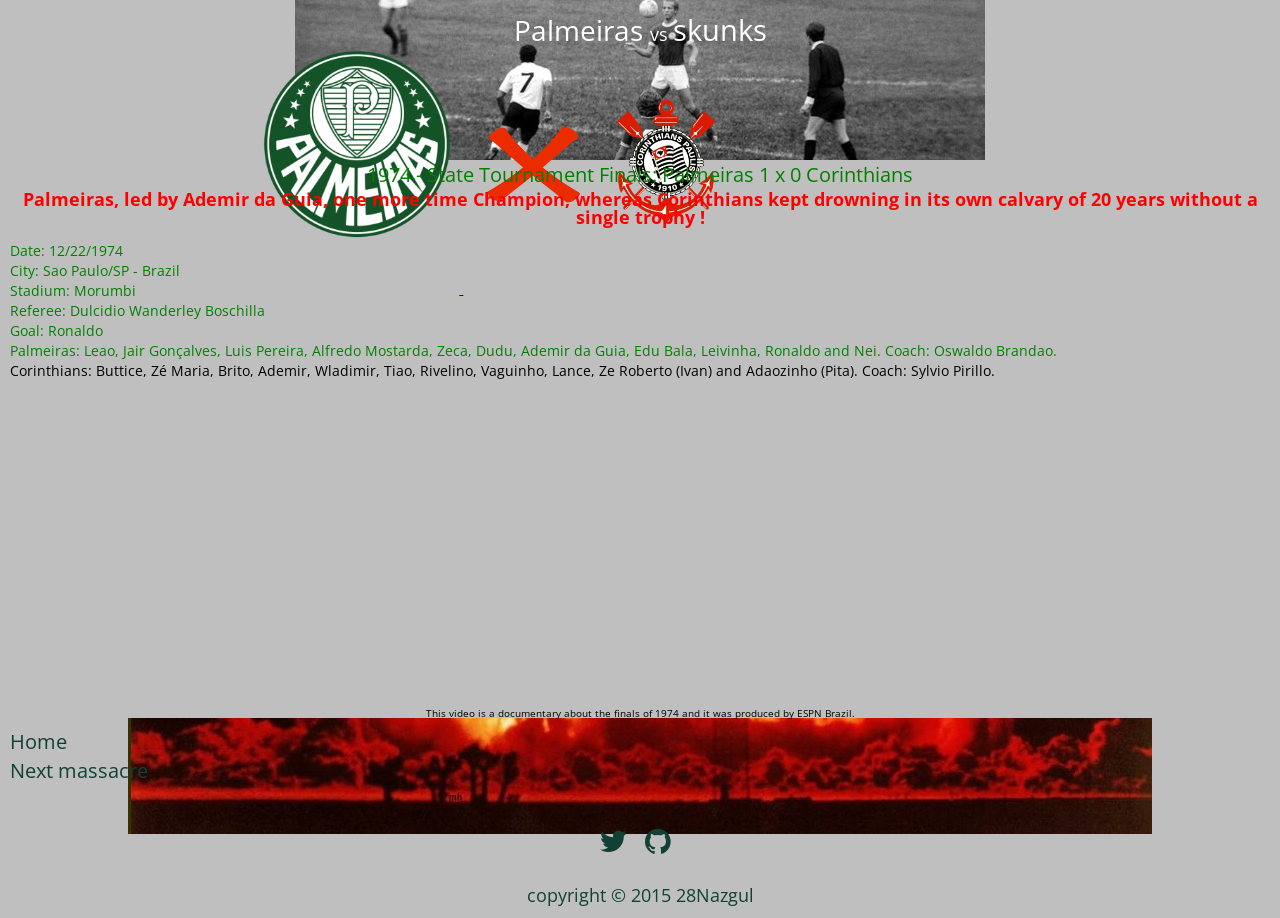
==== 1974.html @ 8370b0bb "first commit" ====
<!DOCTYPE html>
<html>
	<head>
	 	<meta charset="utf-8">
	 	<meta name="viewport" content="width=device-width, initial-scale=1">
	 	<title> Palmeiras vs skunks </title>
	 	<link rel="stylesheet" href="css/style.css">
	 	<link href='https://fonts.googleapis.com/css?family=Open+Sans' rel='stylesheet' type='text/css'>
	 	<link rel="stylesheet" href="https://maxcdn.bootstrapcdn.com/font-awesome/4.5.0/css/font-awesome.min.css">
	</head>

	<body>
		<header>
			<div class="origin">
				<h1> Palmeiras <span> vs </span> <span class="skunks">skunks </span> </h1>
				<h3> The biggest soccer rivalry </h3>
				<div class="logos">
				<a href="index.html">
				<img class="logo" src="images/logoSEPtransparente.png" alt="Palmeiras"/>
				</a>
				<img class="logo2" src="images/logox.png" alt="versus"/>
				<a href="index.html">
				<img class="logo3" src="images/logogamba2.png" alt="skunks"/>
				</a>
				</div>
			</div>
		</header>

		<div class="specifics">
		<h1 class="headings"> 1974 - State Tournament Finals: Palmeiras 1 x 0 Corinthians </h1>
		<h2 class= "subheadings"> Palmeiras, led by Ademir da Guia, one more time Champion, whereas Corinthians kept drowning in its own calvary of 20 years without a single trophy !</h2>
		
		<div class="stats">
		<p> Date: 12/22/1974</p>
		<p>City: Sao Paulo/SP - Brazil</p>
		<p>	Stadium: Morumbi</p>
		<p>Referee: Dulcidio Wanderley Boschilla</p>
		<p>Goal: Ronaldo</p>
		<p> Palmeiras: Leao, Jair Gonçalves, Luis Pereira, Alfredo Mostarda, Zeca, Dudu, Ademir da Guia, Edu Bala, Leivinha, Ronaldo and Nei. Coach: Oswaldo Brandao.</p>
		<p> <span>Corinthians: Buttice, Zé Maria, Brito, Ademir, Wladimir, Tiao, Rivelino, Vaguinho, Lance, Ze Roberto (Ivan) and Adaozinho (Pita). Coach: Sylvio Pirillo.</span></p>

		</div>
		<div class="video">
			<iframe width="560" height="315" src="https://www.youtube.com/embed/-FabzmRYqOU" frameborder="0" allowfullscreen></iframe>
			<h5> This video is a documentary about the finals of 1974 and it was produced by ESPN Brazil. </h5>
		</div>
		</div>

	<footer>
	<ul class="nav">
		<li><a href="index.html">Home</a></li>
		<li><a href="1986.html">Next massacre</a></li>
	</ul>
	<div class="socialmedia">
					<a href="https://twitter.com/SEPMassola"><i class="fa fa-twitter"></i></a>
					<a href="https://github.com/Nazgul28"><i class="fa fa-github"></i></a>
		</div>

		<div class="credits">
		<h6> copyright &copy; 2015 28Nazgul </h6>
		</div>

	</footer>


<script src="https://ajax.googleapis.com/ajax/libs/jquery/2.1.4/jquery.min.js"></script>
<script src="js/main.js"></script>
</body>
</html>
---- css/style.css ----
/* http://meyerweb.com/eric/tools/css/reset/ 
   v2.0 | 20110126
   License: none (public domain)
*/
html, body, div, span, applet, object, iframe,
h1, h2, h3, h4, h5, h6, p, blockquote, pre,
a, abbr, acronym, address, big, cite, code,
del, dfn, em, img, ins, kbd, q, s, samp,
small, strike, strong, sub, sup, tt, var,
b, u, i, center,
dl, dt, dd, ol, ul, li,
fieldset, form, label, legend,
table, caption, tbody, tfoot, thead, tr, th, td,
article, aside, canvas, details, embed,
figure, figcaption, footer, header, hgroup,
menu, nav, output, ruby, section, summary,
time, mark, audio, video {
  margin: 0;
  padding: 0;
  border: 0;
  font-size: 100%;
  font: inherit;
  vertical-align: baseline; }

/* HTML5 display-role reset for older browsers */
article, aside, details, figcaption, figure,
footer, header, hgroup, menu, nav, section {
  display: block; }

body {
  line-height: 1; }

ol, ul {
  list-style: none; }

blockquote, q {
  quotes: none; }

blockquote:before, blockquote:after,
q:before, q:after {
  content: '';
  content: none; }

table {
  border-collapse: collapse;
  border-spacing: 0; }

body {
  font-size: 14px;
  font-family: "Open Sans", sans-serif;
  font-color: #2e2e2e;
  margin: 0 auto; }
  @media (min-width: 600px) {
    body {
      background-color: rgba(0, 0, 0, 0.25); } }

header {
  width: 100%;
  background: url("../images/ademir2.jpg") no-repeat center center;
  background-position: cover; }
  header .origin {
    height: 145px;
    width: 100%;
    padding-top: 23px; }
    @media (min-width: 600px) {
      header .origin {
        padding-top: 15px; } }

h1 {
  font-size: 29px;
  font-family: 'Open Sans', sans-serif;
  text-align: center;
  color: white;
  padding-top: 5px; }
  h1 span {
    color: white;
    font-size: 18px; }
  h1 .skunks {
    color: white;
    font-size: 29px; }
  @media (min-width: 600px) {
    h1 {
      padding-top: 0px;
      font-size: 28px; } }

h3 {
  display: none; }

.logos {
  width: 100%;
  text-align: center; }
  .logos img.logo {
    width: 29%;
    padding-bottom: 55px; }
  .logos img.logo2 {
    width: 20%;
    padding: 0px 5px 80px 0px; }
  .logos img.logo3 {
    width: 15%;
    padding-bottom: 65px; }
  @media (min-width: 600px) {
    .logos {
      width: 55%;
      padding-left: 135px;
      padding-top: 5px; } }

.intro {
  display: -webkit-flex;
  display: -ms-flexbox;
  display: flex;
  background: linear-gradient(rgba(0, 0, 0, 0.25), rgba(0, 0, 0, 0.25)), url("../images/evair1.jpg") fixed no-repeat center center;
  background-size: cover;
  height: 720px;
  -webkit-justify-content: center;
      -ms-flex-pack: center;
          justify-content: center;
  -webkit-align-items: center;
      -ms-flex-align: center;
          align-items: center;
  width: 100%; }
  @media (min-width: 600px) {
    .intro {
      background-color: white; } }
  .intro .introtext {
    color: green;
    text-align: center;
    line-height: 2.35rem;
    font-family: "Open Sans", sans-serif; }

.fixed-header {
  position: fixed;
  background: linear-gradient(rgba(0, 0, 0, 0.25), rgba(0, 0, 0, 0.25)), url("../images/bomb2.jpg") no-repeat center center;
  background-position: cover;
  width: 100%;
  left: 0;
  top: 0;
  z-index: 100;
  height: 145px; }
  .fixed-header h3 {
    display: block;
    font-size: 18px;
    font-family: 'Open Sans', sans-serif;
    text-align: center;
    color: yellow;
    padding-bottom: 2px; }

.matches {
  background: url("../images/bomb2.jpg") fixed no-repeat center center;
  padding-top: 10px; }

h2 {
  font-size: 17px;
  font-family: 'Open Sans', sans-serif;
  font-weight: bold;
  text-align: center;
  color: #124035;
  padding: 5px; }

.container {
  display: -webkit-flex;
  display: -ms-flexbox;
  display: flex;
  -webkit-flex-direction: column;
      -ms-flex-direction: column;
          flex-direction: column;
  -webkit-align-items: center;
      -ms-flex-align: center;
          align-items: center;
  text-align: center;
  -webkit-justify-content: space-between;
      -ms-flex-pack: justify;
          justify-content: space-between;
  padding: 10px 0px 10px 0px; }
  .container li {
    padding: 5px; }

li img {
  width: 50%;
  height: 50%;
  border-radius: 50%; }

a img:hover {
  opacity: 1;
  -webkit-animation: flash 1.5s;
  animation: flash 1.5s; }

@-webkit-keyframes flash {
  0% {
    opacity: .4; }
  100% {
    opacity: 1; } }

@keyframes flash {
  0% {
    opacity: .4; }
  100% {
    opacity: 1; } }

footer {
  background: url("../images/bomb2.jpg") fixed no-repeat center center;
  width: 100%;
  height: 200px; }
  footer .socialmedia {
    text-align: center;
    font-size: 30px;
    padding: 30px; }
    footer .socialmedia i {
      padding-right: 10px;
      color: #124035; }
  footer .credits {
    text-align: center;
    font-size: 18px;
    color: #124035;
    font-family: "Open Sans", sans-serif; }
  footer .nav {
    padding: 10px;
    line-height: 1.70rem; }
    footer .nav li a {
      font-size: 20px;
      color: #124035;
      font-family: "Open Sans", sans-serif;
      text-decoration: none; }
    footer .nav li a:hover {
      color: white; }
  footer i:hover {
    color: red; }

.headings {
  font-family: "Open Sans", sans-serif;
  color: green;
  font-size: 20px;
  padding-top: 5px; }

.subheadings {
  font-family: "Open Sans", sans-serif;
  color: red;
  font-size: 18px;
  padding-top: 5px; }

.stats {
  font-family: "Open Sans", sans-serif;
  line-height: 1.25rem;
  padding: 10px;
  color: green; }
  .stats span {
    color: black; }

.video {
  text-align: center; }
  .video h5 {
    font-size: 10px; }
  .video iframe {
    width: 90%; }
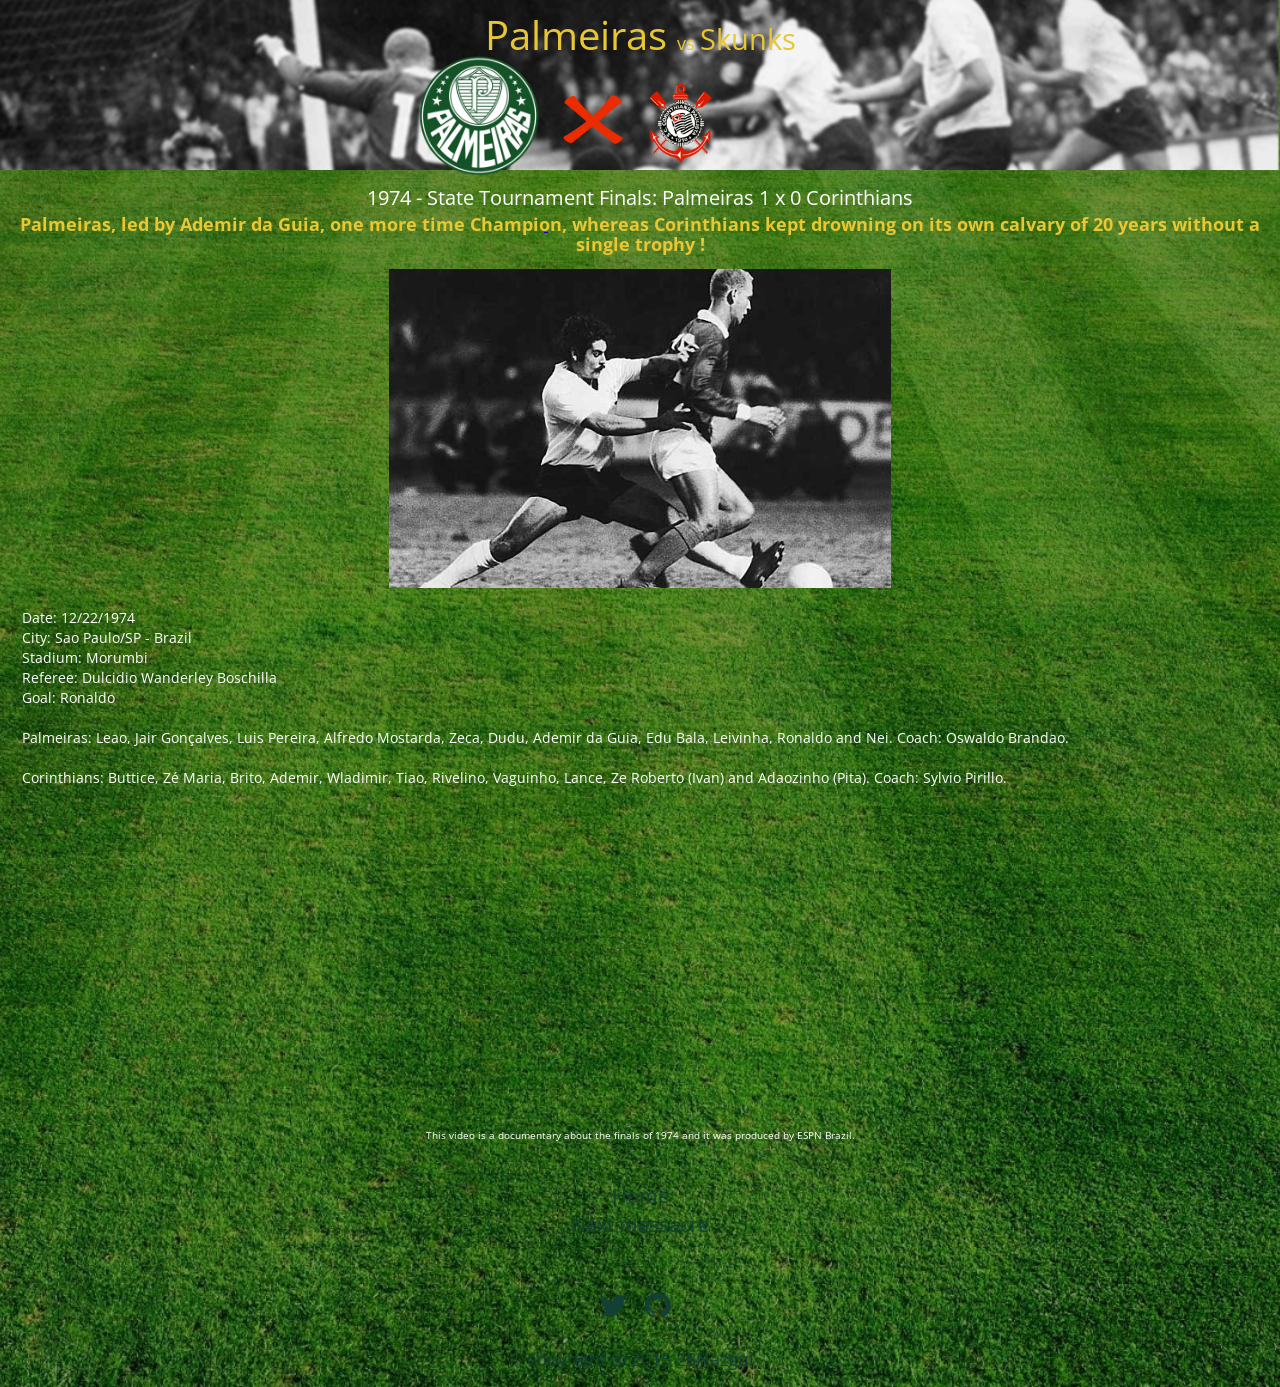
==== commit 72918455: "last update 06-01" ====
--- a/1974.html
+++ b/1974.html
@@ -12,7 +12,7 @@
 	<body>
 		<header>
 			<div class="origin">
-				<h1> Palmeiras <span> vs </span> <span class="skunks">skunks </span> </h1>
+				<h1> Palmeiras <span> vs </span> <span class="skunks">Skunks </span> </h1>
 				<h3> The biggest soccer rivalry </h3>
 				<div class="logos">
 				<a href="index.html">
@@ -28,16 +28,17 @@
 
 		<div class="specifics">
 		<h1 class="headings"> 1974 - State Tournament Finals: Palmeiras 1 x 0 Corinthians </h1>
-		<h2 class= "subheadings"> Palmeiras, led by Ademir da Guia, one more time Champion, whereas Corinthians kept drowning in its own calvary of 20 years without a single trophy !</h2>
+		<h2 class= "subheadings"> Palmeiras, led by Ademir da Guia, one more time Champion, whereas Corinthians kept drowning on its own calvary of 20 years without a single trophy !</h2>
+		<img class="hero" src="images/ademireriva.jpg" alt="ademir da guia and rivelino"/>
 		
 		<div class="stats">
 		<p> Date: 12/22/1974</p>
 		<p>City: Sao Paulo/SP - Brazil</p>
 		<p>	Stadium: Morumbi</p>
 		<p>Referee: Dulcidio Wanderley Boschilla</p>
-		<p>Goal: Ronaldo</p>
-		<p> Palmeiras: Leao, Jair Gonçalves, Luis Pereira, Alfredo Mostarda, Zeca, Dudu, Ademir da Guia, Edu Bala, Leivinha, Ronaldo and Nei. Coach: Oswaldo Brandao.</p>
-		<p> <span>Corinthians: Buttice, Zé Maria, Brito, Ademir, Wladimir, Tiao, Rivelino, Vaguinho, Lance, Ze Roberto (Ivan) and Adaozinho (Pita). Coach: Sylvio Pirillo.</span></p>
+		<p>Goal: Ronaldo</p></br>
+		<p> Palmeiras: Leao, Jair Gonçalves, Luis Pereira, Alfredo Mostarda, Zeca, Dudu, Ademir da Guia, Edu Bala, Leivinha, Ronaldo and Nei. Coach: Oswaldo Brandao.</p></br>
+		<p> Corinthians: Buttice, Zé Maria, Brito, Ademir, Wladimir, Tiao, Rivelino, Vaguinho, Lance, Ze Roberto (Ivan) and Adaozinho (Pita). Coach: Sylvio Pirillo.</p>
 
 		</div>
 		<div class="video">
--- a/css/style.css
+++ b/css/style.css
@@ -49,15 +49,18 @@
   font-size: 14px;
   font-family: "Open Sans", sans-serif;
   font-color: #2e2e2e;
-  margin: 0 auto; }
-  @media (min-width: 600px) {
-    body {
-      background-color: rgba(0, 0, 0, 0.25); } }
+  margin: 0 auto;
+  background: linear-gradient(rgba(0, 0, 0, 0.45), rgba(0, 0, 0, 0.35)), url("../images/soccer.jpg") no-repeat center center;
+  background-size: cover; }
 
 header {
   width: 100%;
   background: url("../images/ademir2.jpg") no-repeat center center;
-  background-position: cover; }
+  background-size: cover; }
+  @media (min-width: 1024px) {
+    header {
+      background: url("../images/imagem2610.png") no-repeat center center;
+      background-size: cover; } }
   header .origin {
     height: 145px;
     width: 100%;
@@ -65,23 +68,29 @@
     @media (min-width: 600px) {
       header .origin {
         padding-top: 15px; } }
+    @media (min-width: 1024px) {
+      header .origin {
+        padding-bottom: 10px; } }
 
 h1 {
   font-size: 29px;
   font-family: 'Open Sans', sans-serif;
   text-align: center;
-  color: white;
+  color: #E8C733;
   padding-top: 5px; }
   h1 span {
-    color: white;
+    color: #E8C733;
     font-size: 18px; }
   h1 .skunks {
-    color: white;
+    color: #E8C733;
     font-size: 29px; }
   @media (min-width: 600px) {
     h1 {
       padding-top: 0px;
       font-size: 28px; } }
+  @media (min-width: 1024px) {
+    h1 {
+      font-size: 40px; } }
 
 h3 {
   display: none; }
@@ -103,6 +112,18 @@
       width: 55%;
       padding-left: 135px;
       padding-top: 5px; } }
+  @media (min-width: 1024px) {
+    .logos {
+      width: 35%;
+      padding: 0px 0px 0px 340px; } }
+
+@media only screen and (min-device-width: 375px) and (max-device-width: 580px) and (-webkit-min-device-pixel-ratio: 2) {
+  header {
+    background: url("../images/ademir2.jpg") no-repeat center center;
+    background-size: cover; }
+  .logos {
+    width: 85%;
+    padding-left: 1.5rem; } }
 
 .intro {
   display: -webkit-flex;
@@ -118,24 +139,42 @@
       -ms-flex-align: center;
           align-items: center;
   width: 100%; }
-  @media (min-width: 600px) {
+  @media (min-width: 1024px) {
     .intro {
-      background-color: white; } }
+      background: linear-gradient(rgba(0, 0, 0, 0.45), rgba(0, 0, 0, 0.55)), url("../images/ze5.jpg") no-repeat center center;
+      background-size: cover; } }
   .intro .introtext {
-    color: green;
+    color: #E8C733;
     text-align: center;
-    line-height: 2.35rem;
-    font-family: "Open Sans", sans-serif; }
+    line-height: 2rem;
+    font-family: "Open Sans", sans-serif;
+    padding: 0px 5px 0px 5px; }
+    @media (min-width: 600px) {
+      .intro .introtext {
+        line-height: 3.5rem; } }
+    @media (min-width: 1024px) {
+      .intro .introtext {
+        font-size: 1,25rem; } }
 
 .fixed-header {
   position: fixed;
-  background: linear-gradient(rgba(0, 0, 0, 0.25), rgba(0, 0, 0, 0.25)), url("../images/bomb2.jpg") no-repeat center center;
+  background: linear-gradient(rgba(0, 0, 0, 0.25), rgba(0, 0, 0, 0.95)), url("../images/bomb2.jpg") no-repeat center center;
   background-position: cover;
   width: 100%;
   left: 0;
   top: 0;
   z-index: 100;
   height: 145px; }
+  @media (min-width: 1024px) {
+    .fixed-header {
+      background: linear-gradient(rgba(0, 0, 0, 0.45), rgba(0, 0, 0, 0.35)), url("../images/flames2.jpg") no-repeat center center;
+      background-position: cover; } }
+  .fixed-header h1 {
+    color: white; }
+  .fixed-header span {
+    color: white; }
+  .fixed-header .skunks {
+    color: white; }
   .fixed-header h3 {
     display: block;
     font-size: 18px;
@@ -143,10 +182,16 @@
     text-align: center;
     color: yellow;
     padding-bottom: 2px; }
+    @media (min-width: 1024px) {
+      .fixed-header h3 {
+        display: none; } }
 
 .matches {
   background: url("../images/bomb2.jpg") fixed no-repeat center center;
   padding-top: 10px; }
+  @media (min-width: 1024px) {
+    .matches {
+      background: url("../images/flames2.jpg") fixed no-repeat center center; } }
 
 h2 {
   font-size: 17px;
@@ -176,8 +221,13 @@
 
 li img {
   width: 50%;
-  height: 50%;
-  border-radius: 50%; }
+  height: 80%;
+  border-radius: 80%; }
+  @media (min-width: 1024px) {
+    li img {
+      width: 40%;
+      height: 80%;
+      border-radius: 80%; } }
 
 a img:hover {
   opacity: 1;
@@ -196,10 +246,35 @@
   100% {
     opacity: 1; } }
 
+.estatisticas {
+  background: url("../images/bomb2.jpg") fixed no-repeat center center;
+  padding: 10px 0px 10px 0px;
+  text-align: center; }
+  @media (min-width: 1024px) {
+    .estatisticas {
+      background: url("../images/flames2.jpg") fixed no-repeat center center; } }
+  .estatisticas img {
+    width: 40%;
+    height: 50%;
+    border-radius: 50%; }
+    @media (min-width: 600px) {
+      .estatisticas img {
+        width: 30%;
+        height: 30%;
+        border-radius: 100%; } }
+    @media (min-width: 1024px) {
+      .estatisticas img {
+        width: 20%;
+        height: 80%;
+        border-radius: 80%; } }
+
 footer {
   background: url("../images/bomb2.jpg") fixed no-repeat center center;
   width: 100%;
-  height: 200px; }
+  height: 225px; }
+  @media (min-width: 1024px) {
+    footer {
+      background: url("../images/flames2.jpg") fixed no-repeat center center; } }
   footer .socialmedia {
     text-align: center;
     font-size: 30px;
@@ -213,8 +288,9 @@
     color: #124035;
     font-family: "Open Sans", sans-serif; }
   footer .nav {
-    padding: 10px;
-    line-height: 1.70rem; }
+    padding: 20px;
+    line-height: 1.70rem;
+    text-align: center; }
     footer .nav li a {
       font-size: 20px;
       color: #124035;
@@ -225,29 +301,49 @@
   footer i:hover {
     color: red; }
 
+.specifics {
+  padding: 0.75rem; }
+
 .headings {
   font-family: "Open Sans", sans-serif;
-  color: green;
+  color: white;
   font-size: 20px;
-  padding-top: 5px; }
+  padding-top: 5px;
+  line-height: 1.35rem; }
 
 .subheadings {
   font-family: "Open Sans", sans-serif;
-  color: red;
+  color: #E8C733;
   font-size: 18px;
-  padding-top: 5px; }
+  padding-top: 5px;
+  line-height: 1.25rem; }
+
+.hero {
+  width: 40%;
+  padding: 10px;
+  display: block;
+  margin: 0 auto; }
 
 .stats {
   font-family: "Open Sans", sans-serif;
   line-height: 1.25rem;
   padding: 10px;
-  color: green; }
-  .stats span {
-    color: black; }
+  color: white; }
 
 .video {
-  text-align: center; }
+  text-align: center;
+  padding: 10px; }
   .video h5 {
-    font-size: 10px; }
+    font-size: 10px;
+    color: white;
+    padding-top: 5px; }
   .video iframe {
-    width: 90%; }
+    width: 100%; }
+
+.final1 {
+  padding: 15px;
+  color: #E8C733; }
+
+.final2 {
+  padding: 15px;
+  color: #E8C733; }
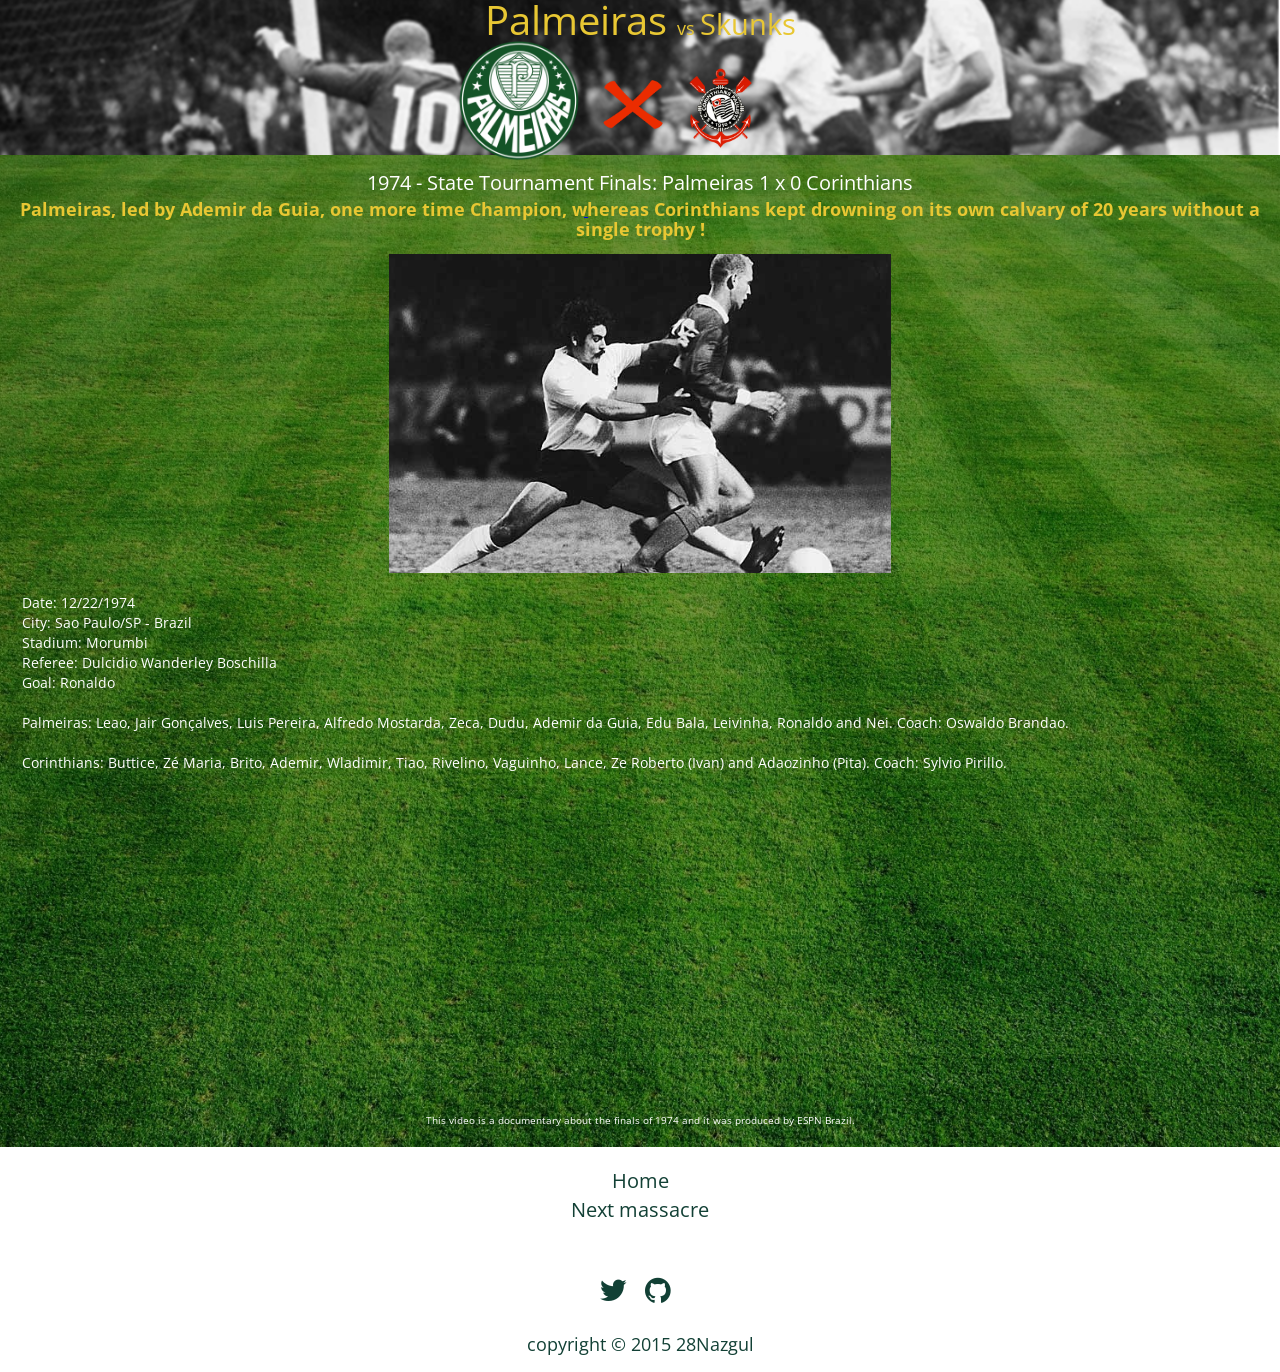
==== commit 4a4f938a: "update 09 jan" ====
--- a/1974.html
+++ b/1974.html
@@ -1,70 +1,69 @@
 <!DOCTYPE html>
 <html>
-	<head>
-	 	<meta charset="utf-8">
-	 	<meta name="viewport" content="width=device-width, initial-scale=1">
-	 	<title> Palmeiras vs skunks </title>
-	 	<link rel="stylesheet" href="css/style.css">
-	 	<link href='https://fonts.googleapis.com/css?family=Open+Sans' rel='stylesheet' type='text/css'>
-	 	<link rel="stylesheet" href="https://maxcdn.bootstrapcdn.com/font-awesome/4.5.0/css/font-awesome.min.css">
-	</head>
+<head>
+	<meta charset="utf-8">
+	<meta name="viewport" content="width=device-width, initial-scale=1">
+	<title> Palmeiras vs skunks </title>
+	<link rel="stylesheet" href="css/style.css">
+	<link href='https://fonts.googleapis.com/css?family=Open+Sans' rel='stylesheet' type='text/css'>
+	<link rel="stylesheet" href="https://maxcdn.bootstrapcdn.com/font-awesome/4.5.0/css/font-awesome.min.css">
+</head>
 
-	<body>
-		<header>
-			<div class="origin">
-				<h1> Palmeiras <span> vs </span> <span class="skunks">Skunks </span> </h1>
-				<h3> The biggest soccer rivalry </h3>
-				<div class="logos">
+<body>
+	<header>
+		<div class="origin">
+			<h1> Palmeiras <span> vs </span> <span class="skunks">Skunks </span> </h1>
+			<h3> The biggest soccer rivalry </h3>
+			<div class="logos">
 				<a href="index.html">
-				<img class="logo" src="images/logoSEPtransparente.png" alt="Palmeiras"/>
+					<img class="logo" src="images/logoSEPtransparente.png" alt="Palmeiras"/>
 				</a>
 				<img class="logo2" src="images/logox.png" alt="versus"/>
 				<a href="index.html">
-				<img class="logo3" src="images/logogamba2.png" alt="skunks"/>
+					<img class="logo3" src="images/logogamba2.png" alt="skunks"/>
 				</a>
-				</div>
 			</div>
-		</header>
+		</div>
+	</header>
 
-		<div class="specifics">
+	<div class="specifics">
 		<h1 class="headings"> 1974 - State Tournament Finals: Palmeiras 1 x 0 Corinthians </h1>
 		<h2 class= "subheadings"> Palmeiras, led by Ademir da Guia, one more time Champion, whereas Corinthians kept drowning on its own calvary of 20 years without a single trophy !</h2>
 		<img class="hero" src="images/ademireriva.jpg" alt="ademir da guia and rivelino"/>
 		
 		<div class="stats">
-		<p> Date: 12/22/1974</p>
-		<p>City: Sao Paulo/SP - Brazil</p>
-		<p>	Stadium: Morumbi</p>
-		<p>Referee: Dulcidio Wanderley Boschilla</p>
-		<p>Goal: Ronaldo</p></br>
-		<p> Palmeiras: Leao, Jair Gonçalves, Luis Pereira, Alfredo Mostarda, Zeca, Dudu, Ademir da Guia, Edu Bala, Leivinha, Ronaldo and Nei. Coach: Oswaldo Brandao.</p></br>
-		<p> Corinthians: Buttice, Zé Maria, Brito, Ademir, Wladimir, Tiao, Rivelino, Vaguinho, Lance, Ze Roberto (Ivan) and Adaozinho (Pita). Coach: Sylvio Pirillo.</p>
+			<p> Date: 12/22/1974</p>
+			<p>City: Sao Paulo/SP - Brazil</p>
+			<p>	Stadium: Morumbi</p>
+			<p>Referee: Dulcidio Wanderley Boschilla</p>
+			<p>Goal: Ronaldo</p></br>
+			<p> Palmeiras: Leao, Jair Gonçalves, Luis Pereira, Alfredo Mostarda, Zeca, Dudu, Ademir da Guia, Edu Bala, Leivinha, Ronaldo and Nei. Coach: Oswaldo Brandao.</p></br>
+			<p> Corinthians: Buttice, Zé Maria, Brito, Ademir, Wladimir, Tiao, Rivelino, Vaguinho, Lance, Ze Roberto (Ivan) and Adaozinho (Pita). Coach: Sylvio Pirillo.</p>
 
 		</div>
 		<div class="video">
 			<iframe width="560" height="315" src="https://www.youtube.com/embed/-FabzmRYqOU" frameborder="0" allowfullscreen></iframe>
 			<h5> This video is a documentary about the finals of 1974 and it was produced by ESPN Brazil. </h5>
 		</div>
-		</div>
+	</div>
 
 	<footer>
-	<ul class="nav">
-		<li><a href="index.html">Home</a></li>
-		<li><a href="1986.html">Next massacre</a></li>
-	</ul>
-	<div class="socialmedia">
-					<a href="https://twitter.com/SEPMassola"><i class="fa fa-twitter"></i></a>
-					<a href="https://github.com/Nazgul28"><i class="fa fa-github"></i></a>
+		<ul class="nav">
+			<li><a href="index.html">Home</a></li>
+			<li><a href="1986.html">Next massacre</a></li>
+		</ul>
+		<div class="socialmedia">
+			<a href="https://twitter.com/SEPMass"><i class="fa fa-twitter"></i></a>
+			<a href="https://github.com/Nazgul28"><i class="fa fa-github"></i></a>
 		</div>
 
 		<div class="credits">
-		<h6> copyright &copy; 2015 28Nazgul </h6>
+			<h6> copyright &copy; 2015 28Nazgul </h6>
 		</div>
-
 	</footer>
 
 
-<script src="https://ajax.googleapis.com/ajax/libs/jquery/2.1.4/jquery.min.js"></script>
-<script src="js/main.js"></script>
+	<script src="https://ajax.googleapis.com/ajax/libs/jquery/2.1.4/jquery.min.js"></script>
+	<script src="js/main.js"></script>
 </body>
 </html>
--- a/css/style.css
+++ b/css/style.css
@@ -49,9 +49,7 @@
   font-size: 14px;
   font-family: "Open Sans", sans-serif;
   font-color: #2e2e2e;
-  margin: 0 auto;
-  background: linear-gradient(rgba(0, 0, 0, 0.45), rgba(0, 0, 0, 0.35)), url("../images/soccer.jpg") no-repeat center center;
-  background-size: cover; }
+  margin: 0 auto; }
 
 header {
   width: 100%;
@@ -63,11 +61,7 @@
       background-size: cover; } }
   header .origin {
     height: 145px;
-    width: 100%;
-    padding-top: 23px; }
-    @media (min-width: 600px) {
-      header .origin {
-        padding-top: 15px; } }
+    width: 100%; }
     @media (min-width: 1024px) {
       header .origin {
         padding-bottom: 10px; } }
@@ -115,15 +109,7 @@
   @media (min-width: 1024px) {
     .logos {
       width: 35%;
-      padding: 0px 0px 0px 340px; } }
-
-@media only screen and (min-device-width: 375px) and (max-device-width: 580px) and (-webkit-min-device-pixel-ratio: 2) {
-  header {
-    background: url("../images/ademir2.jpg") no-repeat center center;
-    background-size: cover; }
-  .logos {
-    width: 85%;
-    padding-left: 1.5rem; } }
+      padding: 0px 0px 0px 380px; } }
 
 .intro {
   display: -webkit-flex;
@@ -188,7 +174,8 @@
 
 .matches {
   background: url("../images/bomb2.jpg") fixed no-repeat center center;
-  padding-top: 10px; }
+  padding-top: 10px;
+  background-size: cover; }
   @media (min-width: 1024px) {
     .matches {
       background: url("../images/flames2.jpg") fixed no-repeat center center; } }
@@ -249,7 +236,8 @@
 .estatisticas {
   background: url("../images/bomb2.jpg") fixed no-repeat center center;
   padding: 10px 0px 10px 0px;
-  text-align: center; }
+  text-align: center;
+  background-size: cover; }
   @media (min-width: 1024px) {
     .estatisticas {
       background: url("../images/flames2.jpg") fixed no-repeat center center; } }
@@ -271,7 +259,8 @@
 footer {
   background: url("../images/bomb2.jpg") fixed no-repeat center center;
   width: 100%;
-  height: 225px; }
+  height: 225px;
+  background-size: cover; }
   @media (min-width: 1024px) {
     footer {
       background: url("../images/flames2.jpg") fixed no-repeat center center; } }
@@ -302,7 +291,9 @@
     color: red; }
 
 .specifics {
-  padding: 0.75rem; }
+  padding: 0.75rem;
+  background: linear-gradient(rgba(0, 0, 0, 0.45), rgba(0, 0, 0, 0.35)), url("../images/soccer.jpg") no-repeat center center;
+  background-size: cover; }
 
 .headings {
   font-family: "Open Sans", sans-serif;
@@ -347,3 +338,26 @@
 .final2 {
   padding: 15px;
   color: #E8C733; }
+
+@media only screen and (min-device-width: 375px) and (max-device-width: 580px) and (-webkit-min-device-pixel-ratio: 2) {
+  header {
+    background: url("../images/ademir2.jpg") no-repeat center center;
+    background-size: cover; }
+  .logos {
+    width: 85%;
+    padding-left: 1.5rem; }
+  .intro {
+    background: linear-gradient(rgba(0, 0, 0, 0.25), rgba(0, 0, 0, 0.25)), url("../images/evair1.jpg") fixed no-repeat center center;
+    background-size: cover;
+    height: 720px;
+    width: 100%; }
+  .estatisticas {
+    background: url("../images/bomb2.jpg") fixed no-repeat center center;
+    background-size: cover; }
+  .matches {
+    background: url("../images/bomb2.jpg") fixed no-repeat center center;
+    background-size: cover;
+    padding-top: 0px; }
+  footer {
+    background: url("../images/bomb2.jpg") fixed no-repeat center center;
+    background-size: cover; } }
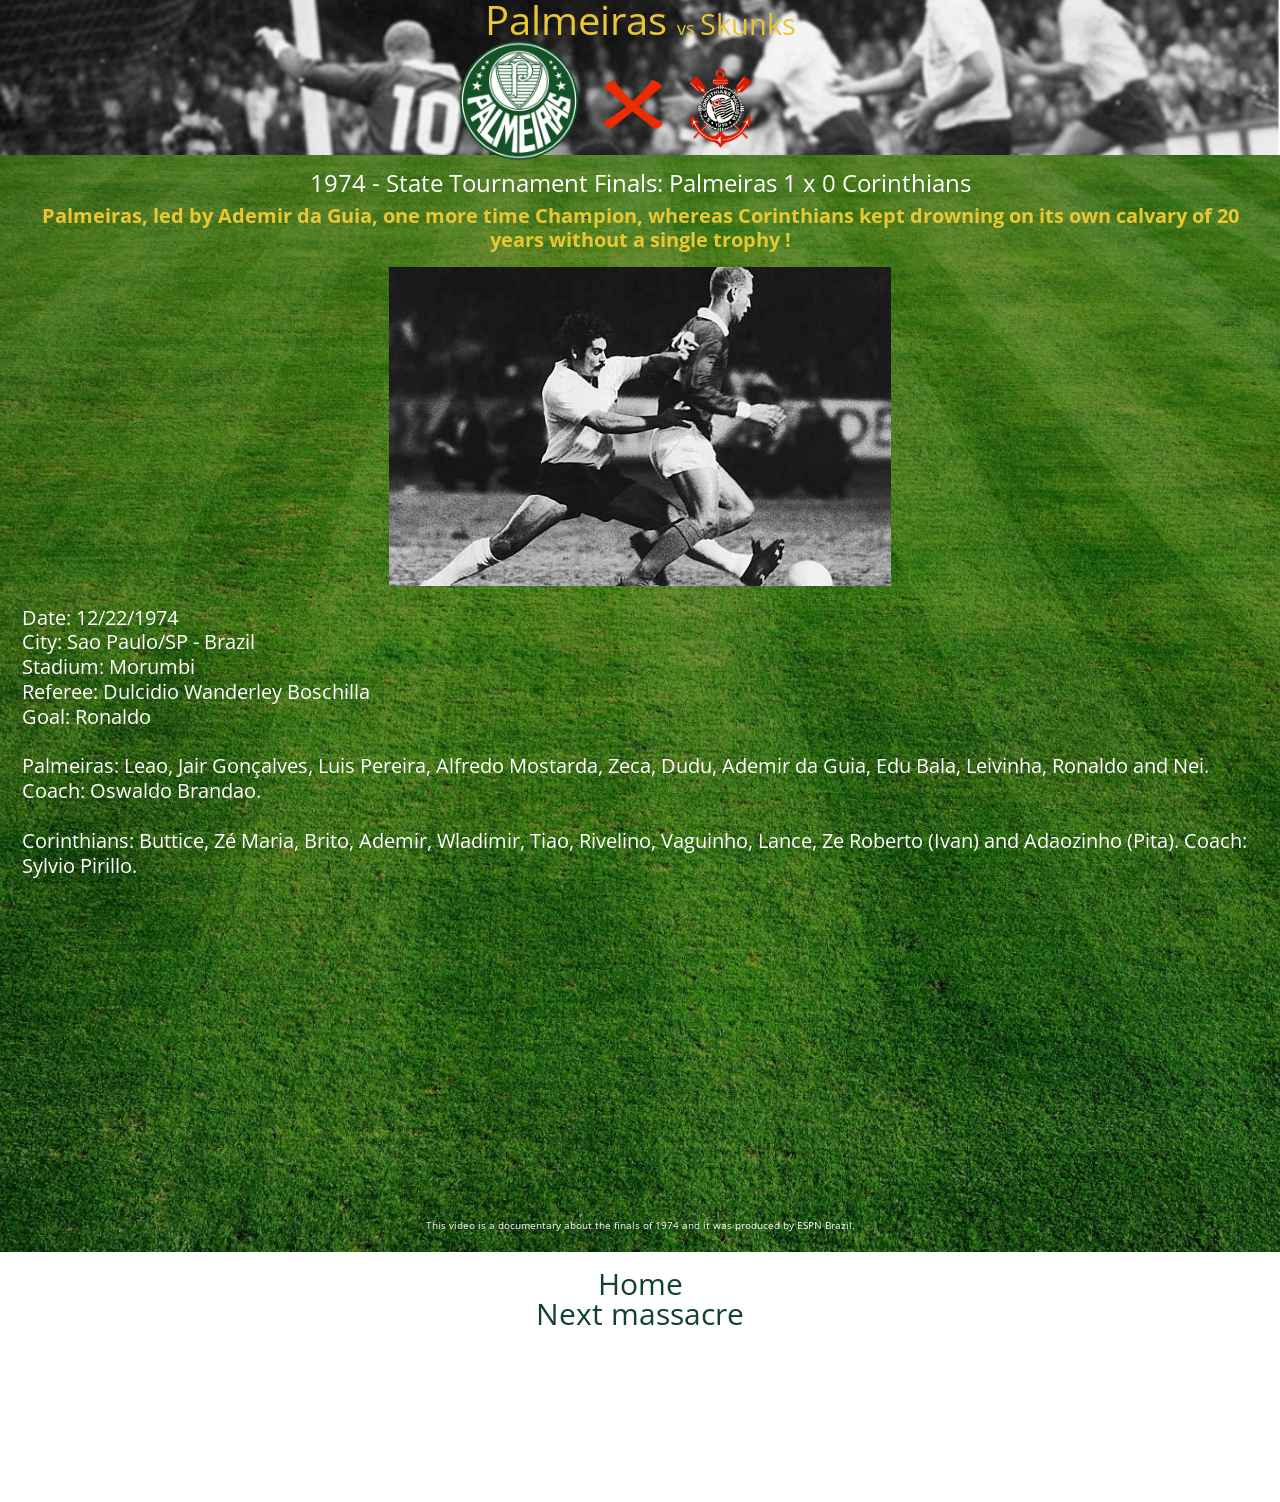
==== commit de9d7914: "debugging 09 jan" ====
--- a/1974.html
+++ b/1974.html
@@ -39,7 +39,6 @@
 			<p>Goal: Ronaldo</p></br>
 			<p> Palmeiras: Leao, Jair Gonçalves, Luis Pereira, Alfredo Mostarda, Zeca, Dudu, Ademir da Guia, Edu Bala, Leivinha, Ronaldo and Nei. Coach: Oswaldo Brandao.</p></br>
 			<p> Corinthians: Buttice, Zé Maria, Brito, Ademir, Wladimir, Tiao, Rivelino, Vaguinho, Lance, Ze Roberto (Ivan) and Adaozinho (Pita). Coach: Sylvio Pirillo.</p>
-
 		</div>
 		<div class="video">
 			<iframe width="560" height="315" src="https://www.youtube.com/embed/-FabzmRYqOU" frameborder="0" allowfullscreen></iframe>
--- a/css/style.css
+++ b/css/style.css
@@ -115,7 +115,7 @@
   display: -webkit-flex;
   display: -ms-flexbox;
   display: flex;
-  background: linear-gradient(rgba(0, 0, 0, 0.25), rgba(0, 0, 0, 0.25)), url("../images/evair1.jpg") fixed no-repeat center center;
+  background: linear-gradient(rgba(0, 0, 0, 0.45), rgba(0, 0, 0, 0.45)), url("../images/evair1.jpg") fixed no-repeat center center;
   background-size: cover;
   height: 720px;
   -webkit-justify-content: center;
@@ -137,10 +137,11 @@
     padding: 0px 5px 0px 5px; }
     @media (min-width: 600px) {
       .intro .introtext {
-        line-height: 3.5rem; } }
+        line-height: 3.0rem;
+        font-size: 1rem; } }
     @media (min-width: 1024px) {
       .intro .introtext {
-        font-size: 1,25rem; } }
+        font-size: 1.25rem; } }
 
 .fixed-header {
   position: fixed;
@@ -259,7 +260,7 @@
 footer {
   background: url("../images/bomb2.jpg") fixed no-repeat center center;
   width: 100%;
-  height: 225px;
+  height: 250px;
   background-size: cover; }
   @media (min-width: 1024px) {
     footer {
@@ -267,24 +268,31 @@
   footer .socialmedia {
     text-align: center;
     font-size: 30px;
-    padding: 30px; }
+    padding: 20px; }
+    @media (min-width: 1024px) {
+      footer .socialmedia {
+        font-size: 45px; } }
     footer .socialmedia i {
       padding-right: 10px;
-      color: #124035; }
+      color: white; }
   footer .credits {
     text-align: center;
-    font-size: 18px;
-    color: #124035;
-    font-family: "Open Sans", sans-serif; }
+    font-size: 14px;
+    color: white;
+    font-family: "Open Sans", sans-serif;
+    padding-bottom: 20px; }
   footer .nav {
     padding: 20px;
-    line-height: 1.70rem;
+    line-height: 1.45rem;
     text-align: center; }
     footer .nav li a {
       font-size: 20px;
       color: #124035;
       font-family: "Open Sans", sans-serif;
       text-decoration: none; }
+      @media (min-width: 1024px) {
+        footer .nav li a {
+          font-size: 30px; } }
     footer .nav li a:hover {
       color: white; }
   footer i:hover {
@@ -301,13 +309,20 @@
   font-size: 20px;
   padding-top: 5px;
   line-height: 1.35rem; }
+  @media (min-width: 1024px) {
+    .headings {
+      font-size: 1.5rem; } }
 
 .subheadings {
   font-family: "Open Sans", sans-serif;
   color: #E8C733;
   font-size: 18px;
-  padding-top: 5px;
+  padding-top: 10px;
   line-height: 1.25rem; }
+  @media (min-width: 1024px) {
+    .subheadings {
+      font-size: 1.25rem;
+      line-height: 1.5rem; } }
 
 .hero {
   width: 40%;
@@ -320,6 +335,13 @@
   line-height: 1.25rem;
   padding: 10px;
   color: white; }
+  @media (min-width: 600px) {
+    .stats {
+      font-size: 1rem; } }
+  @media (min-width: 1024px) {
+    .stats {
+      font-size: 1.25rem;
+      line-height: 1.55rem; } }
 
 .video {
   text-align: center;
@@ -347,7 +369,7 @@
     width: 85%;
     padding-left: 1.5rem; }
   .intro {
-    background: linear-gradient(rgba(0, 0, 0, 0.25), rgba(0, 0, 0, 0.25)), url("../images/evair1.jpg") fixed no-repeat center center;
+    background: linear-gradient(rgba(0, 0, 0, 0.45), rgba(0, 0, 0, 0.45)), url("../images/evair1.jpg") fixed no-repeat center center;
     background-size: cover;
     height: 720px;
     width: 100%; }
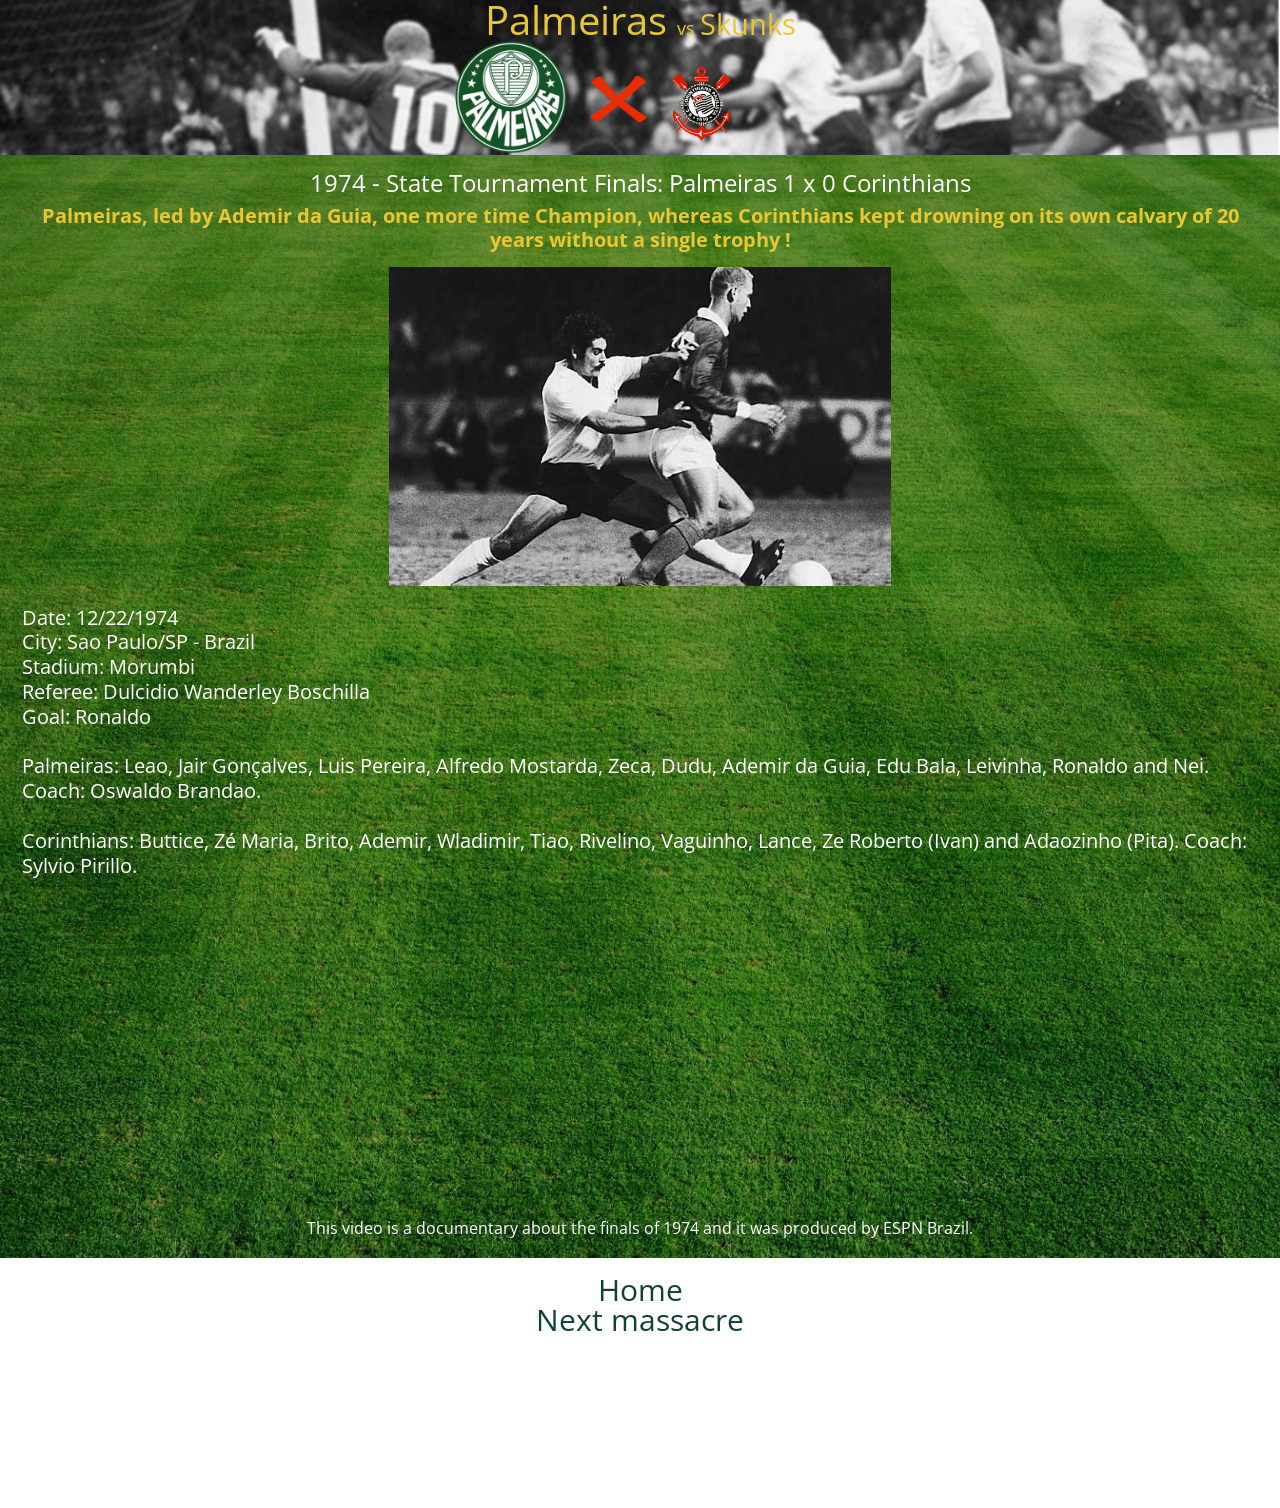
==== commit adca8d85: "improving indentation + debugging" ====
--- a/1974.html
+++ b/1974.html
@@ -15,13 +15,9 @@
 			<h1> Palmeiras <span> vs </span> <span class="skunks">Skunks </span> </h1>
 			<h3> The biggest soccer rivalry </h3>
 			<div class="logos">
-				<a href="index.html">
-					<img class="logo" src="images/logoSEPtransparente.png" alt="Palmeiras"/>
-				</a>
+				<a href="index.html"><img class="logo" src="images/logoSEPtransparente.png" alt="Palmeiras"/></a>
 				<img class="logo2" src="images/logox.png" alt="versus"/>
-				<a href="index.html">
-					<img class="logo3" src="images/logogamba2.png" alt="skunks"/>
-				</a>
+				<a href="index.html"><img class="logo3" src="images/logogamba2.png" alt="skunks"/></a>
 			</div>
 		</div>
 	</header>
--- a/css/style.css
+++ b/css/style.css
@@ -108,7 +108,7 @@
       padding-top: 5px; } }
   @media (min-width: 1024px) {
     .logos {
-      width: 35%;
+      width: 33%;
       padding: 0px 0px 0px 380px; } }
 
 .intro {
@@ -287,16 +287,20 @@
     text-align: center; }
     footer .nav li a {
       font-size: 20px;
-      color: #124035;
+      color: white;
       font-family: "Open Sans", sans-serif;
       text-decoration: none; }
       @media (min-width: 1024px) {
         footer .nav li a {
-          font-size: 30px; } }
+          font-size: 30px;
+          color: #124035; } }
     footer .nav li a:hover {
-      color: white; }
+      color: #085C23; }
+      @media (min-width: 1024px) {
+        footer .nav li a:hover {
+          color: white; } }
   footer i:hover {
-    color: red; }
+    color: #124035; }
 
 .specifics {
   padding: 0.75rem;
@@ -350,16 +354,28 @@
     font-size: 10px;
     color: white;
     padding-top: 5px; }
+    @media (min-width: 1024px) {
+      .video h5 {
+        font-size: 1rem; } }
   .video iframe {
     width: 100%; }
+    @media (min-width: 1024px) {
+      .video iframe {
+        width: 70%; } }
 
 .final1 {
   padding: 15px;
   color: #E8C733; }
+  @media (min-width: 1024px) {
+    .final1 {
+      font-size: 2rem; } }
 
 .final2 {
   padding: 15px;
   color: #E8C733; }
+  @media (min-width: 1024px) {
+    .final2 {
+      font-size: 2rem; } }
 
 @media only screen and (min-device-width: 375px) and (max-device-width: 580px) and (-webkit-min-device-pixel-ratio: 2) {
   header {
